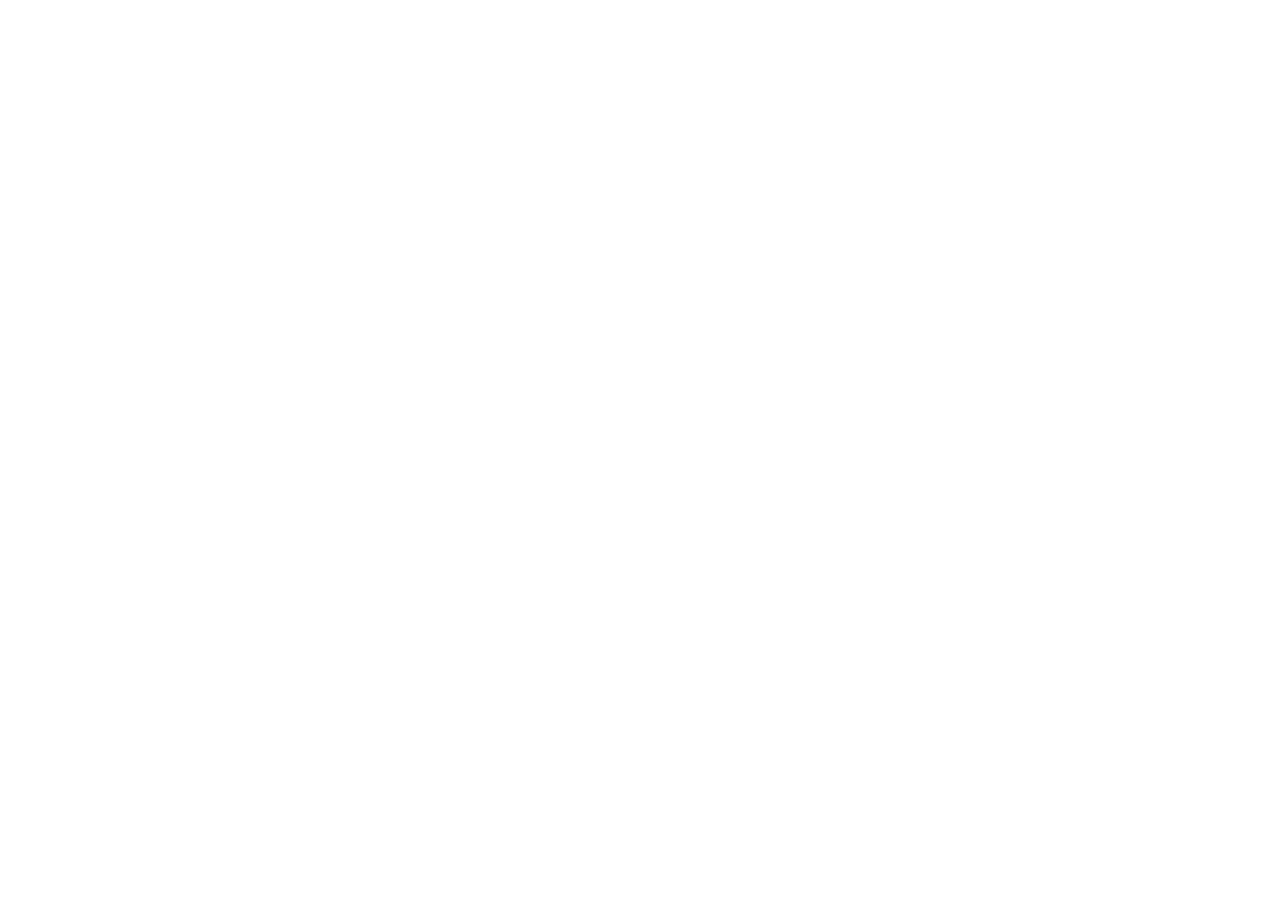
==== index.html @ bb97de82 "feat - Added the index.html" ====
<!DOCTYPE html>
<html lang="en">
<head>
    <meta charset="UTF-8">
    <meta http-equiv="X-UA-Compatible" content="IE=edge">
    <meta name="viewport" content="width=device-width, initial-scale=1.0">
    <title>Portfolio</title>
</head>
<body>
    
</body>
</html>
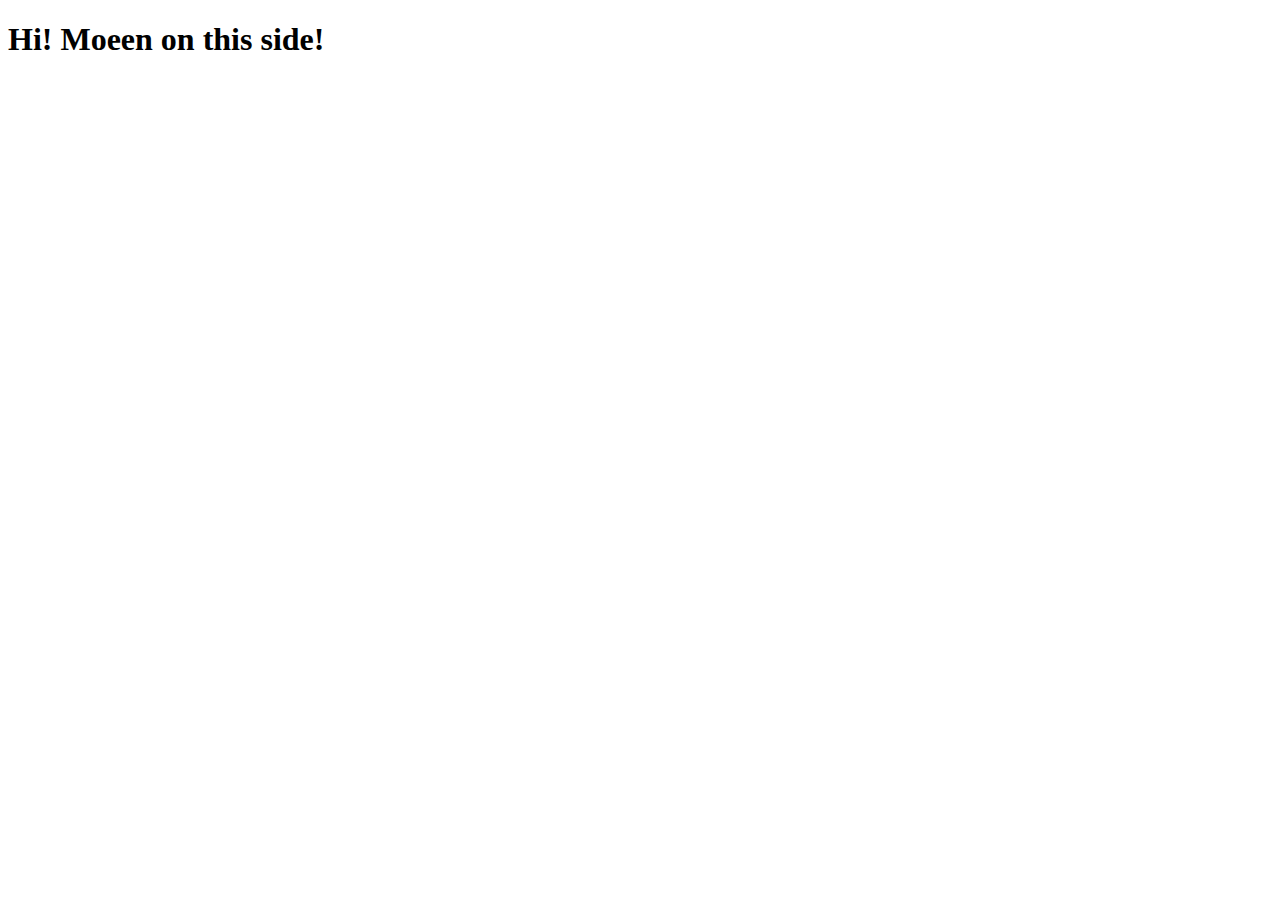
==== commit 465cc98f: "Just testing with netlify" ====
--- a/index.html
+++ b/index.html
@@ -7,6 +7,6 @@
     <title>Portfolio</title>
 </head>
 <body>
-    
+    <h1>Hi! Moeen on this side!</h1>
 </body>
 </html>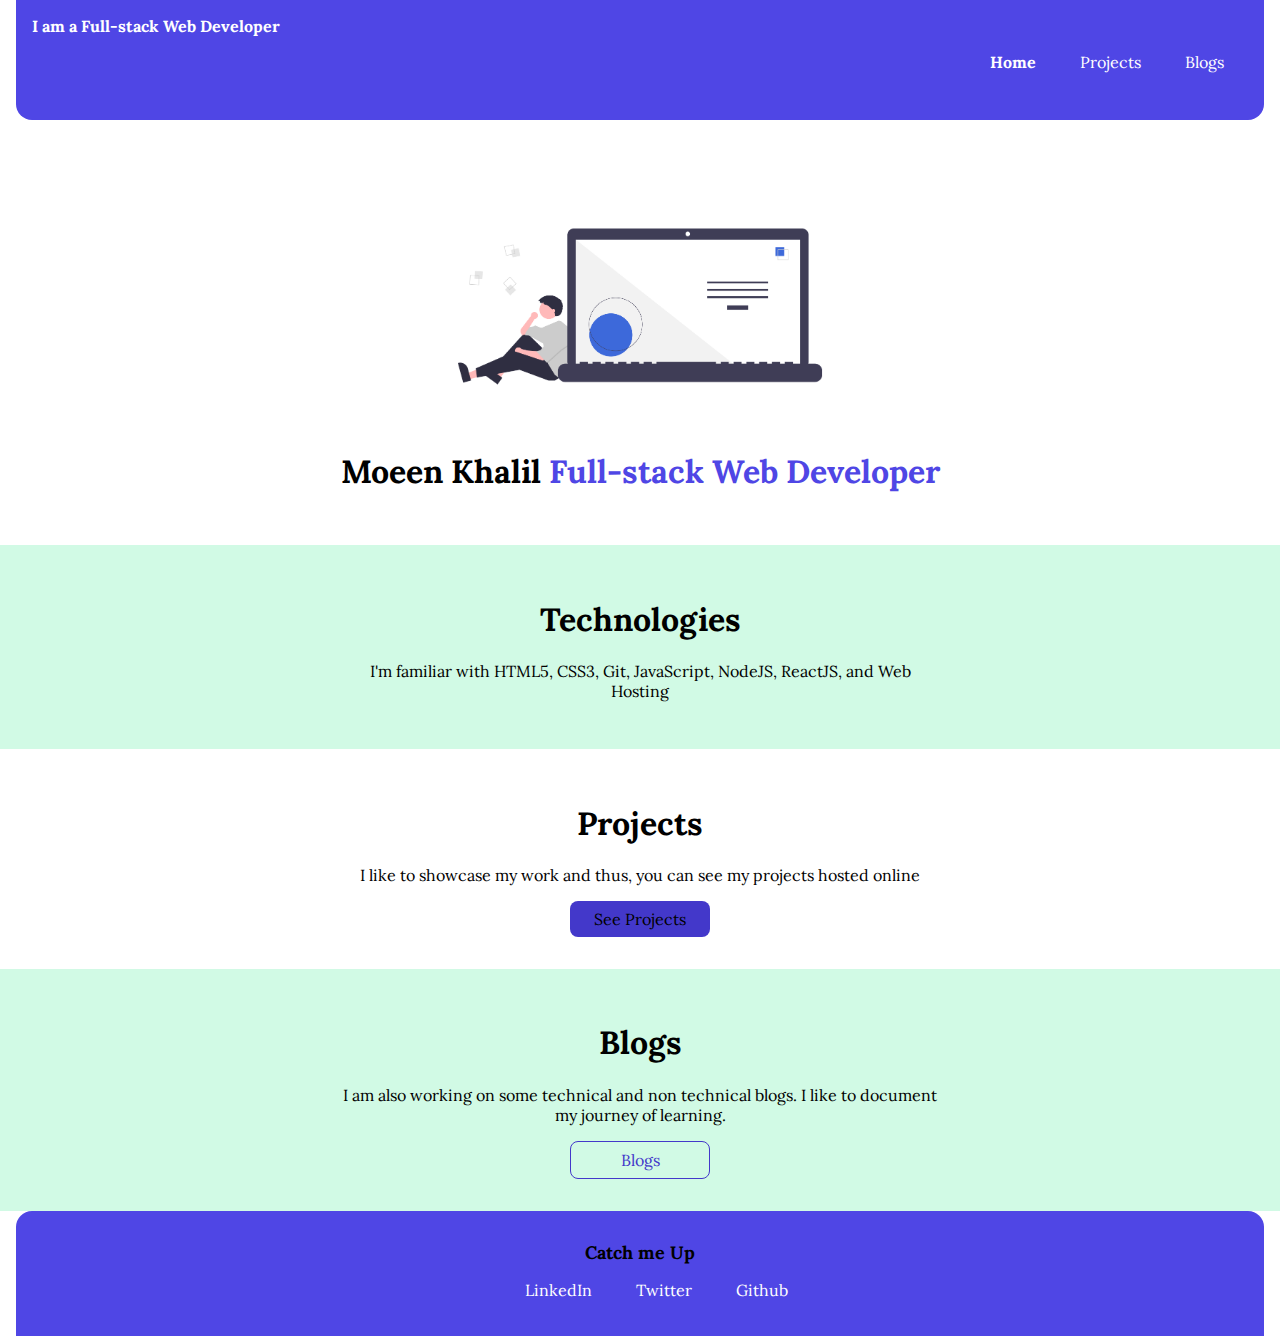
==== commit 0e6043fd: "All the files" ====
--- a/index.html
+++ b/index.html
@@ -4,9 +4,68 @@
     <meta charset="UTF-8">
     <meta http-equiv="X-UA-Compatible" content="IE=edge">
     <meta name="viewport" content="width=device-width, initial-scale=1.0">
-    <title>Portfolio</title>
+    <link rel="stylesheet" href="styles.css">
+    <link rel="icon" href="favicon.ico">  
+    <title>Moeen Khalil</title>
 </head>
 <body>
-    <h1>Hi! Moeen on this side!</h1>
+    
+<nav class="navigation-bar">
+    <div class="nav-div">I am a Full-stack Web Developer</div>
+    <ul class="list-nav">
+        <li class="list-item-nav"><a class="link-nav link-active" href="/">Home</a></li>
+        <li class="list-item-nav"><a class="link-nav" href="/projects.html">Projects</a></li>
+        <li class="list-item-nav"><a class="link-nav" href="/blogs.html">Blogs</a></li>
+    </ul>
+</nav>
+
+
+<header class="header">
+    <img class="header-img" src="./images/header.png" alt="">
+    <h1 class="header-heading">Moeen Khalil <span class="special-heading">Full-stack Web Developer</span></h1>
+</header>
+
+<section class="section colored">
+    <div class="section-container">
+        <h1>Technologies</h1>
+        <p>I'm familiar with HTML5, CSS3, Git, JavaScript, NodeJS, ReactJS, and Web Hosting</p>
+    </div>
+</section>
+
+<section class="section">
+    <div class="section-container">
+        <h1>Projects</h1>
+            <p>I like to showcase my work and thus, you can see my projects hosted online</p>
+            <a class="link link-primary" href="./projects.html">See Projects</a>
+
+    </div>
+</section>
+
+<section class="section colored">
+    <div class="section-container">
+        <h1>Blogs</h1>
+        <p>I am also working on some technical and non technical blogs. I like to document my journey of learning.</p>
+        <a class="link link-secondary" href="./blogs.html">Blogs</a>
+    </div>
+</section>
+
+
+<footer class="footer">
+    <div class="footer-heading">Catch me Up</div>
+    <ul class="list-foot">
+        <li class="list-item-foot">
+            <a class="foot-link" href="https://www.linkedin.com/in/moeenulislam" target="_blank">LinkedIn</a>
+        </li>
+
+        <li class="list-item-foot">
+            <a class="foot-link" href="https://twitter.com/moeenulislam_" target="_blank">Twitter</a>
+        </li>
+
+        <li class="list-item-foot">
+            <a class="foot-link" href="https://github.com/moeen-ul-islam" target="_blank">Github</a>
+        </li>
+    </ul>
+</footer>
+
 </body>
 </html>--- a/styles.css
+++ b/styles.css
@@ -0,0 +1,187 @@
+@import url('https://fonts.googleapis.com/css2?family=Lora:ital@1&display=swap');
+:root{
+    --primary-color:#4338CA;
+   
+
+}
+
+body{
+    font-family: 'Lora', serif;
+    margin: auto;
+}
+
+hr {
+    margin: 2rem 0rem;
+}
+
+/******NAVIGATION***********/
+
+.navigation-bar {
+    /* background-color: #10B981; */
+    background-color: #4F46E5;
+    padding: 1rem;
+    padding-bottom: 2rem;
+    border-bottom-left-radius: 1rem;
+    border-bottom-right-radius: 1rem;
+    margin-left: 1rem;
+    margin-right: 1rem;
+}
+.nav-div {
+    color:white;
+    font-weight: bold;
+}
+.list-nav {
+    text-align: right;
+    list-style: none;
+   
+}
+.list-item-nav {
+    display: inline;
+    
+    padding: 0rem 0.5rem;
+    padding-inline-start: 0px;
+    
+}
+.link-nav {
+    text-decoration: none;
+    padding:1rem;
+    color: white;
+}
+.navigation-bar .link-active {
+    font-weight: bold;
+}
+.link-nav:hover {
+    border-bottom: 3px solid white;
+}
+
+/******HEADER************/
+.header {
+        padding: 2rem;
+        padding-top: 5rem;
+    
+}
+.header .header-img {
+    max-width: 80%;
+    width: 450px;
+    display: block;
+    margin: auto;
+}
+.header .header-heading {
+    text-align: center;
+    padding-top: 1rem;
+    /*color: #10B981;*/
+}
+.header .special-heading {
+    /* color: #10B981; */
+    color: #4F46E5;
+}
+
+/*********SECTIONS*************/
+.section {
+    padding: 2rem;
+}
+.colored{
+    background-color: #D1FAE5;
+}
+ .section-container {
+    max-width: 600px;
+    margin: auto;
+}
+.section h1 {
+    text-align: center;
+}
+.section p {
+   /* width: 650px;*/
+    text-align: center;
+}
+.section a {
+    margin: auto;
+}
+ .link {
+    box-sizing: border-box;
+    text-decoration: none;
+    padding: 0.5rem 1rem;
+    margin-left: 16px;
+   /* text-align: center;*/
+}
+.link:hover {
+    /* background-color: #059669; */
+    background-color: #818CF8;
+    /* box-shadow: #34D399; */
+    box-shadow: #A5B4FC;
+    color: black;
+}
+
+ .link-primary {
+    background-color: var(--primary-color);
+    border-radius: 0.5rem;
+    color: black;
+    display: block;
+    max-width: 140px;
+    margin: 1rem 1rem 1rem 0rem;
+    text-align: center;
+    margin-left: 16px;
+
+}
+.link-secondary {
+    color: var(--primary-color);
+    border-radius: 0.5rem;
+    border: 1px solid var(--primary-color);
+    display: block;
+    max-width: 140px;
+    margin: 1rem 1rem 1rem 1rem;
+    text-align: center;
+    margin-left: 16px;
+}
+/********FOOTERS*****************/
+
+.footer {
+    /* background-color: #10B981; */
+    background-color: #4F46E5;
+    padding-bottom: 20px;
+    padding-top: 30px;
+    text-align: center;
+    color: white;
+    border-top-right-radius: 1rem;
+    border-top-left-radius: 1rem;
+    margin: auto 1rem;
+}
+
+
+.list-foot {
+  text-align: center;
+}
+.list-item-foot {
+    display: inline;
+    list-style: none;
+    padding: 0rem 0.5rem;
+    padding-inline-start: 0px;
+}
+.footer .foot-link {
+    text-decoration: none;
+    padding:1rem;
+    color: white;
+}
+.footer-heading {
+    font-weight: bold;
+    font-size: large;
+    color: black;
+  
+}
+.footer .foot-link:hover {
+    color: white;
+    border-bottom: white;
+    
+}
+
+
+/*******project page******/
+.list-project-page {
+    text-align: center;
+    list-style: none;
+}
+.link-project {
+    display: inline-block;
+   
+}
+/******blog page*********/
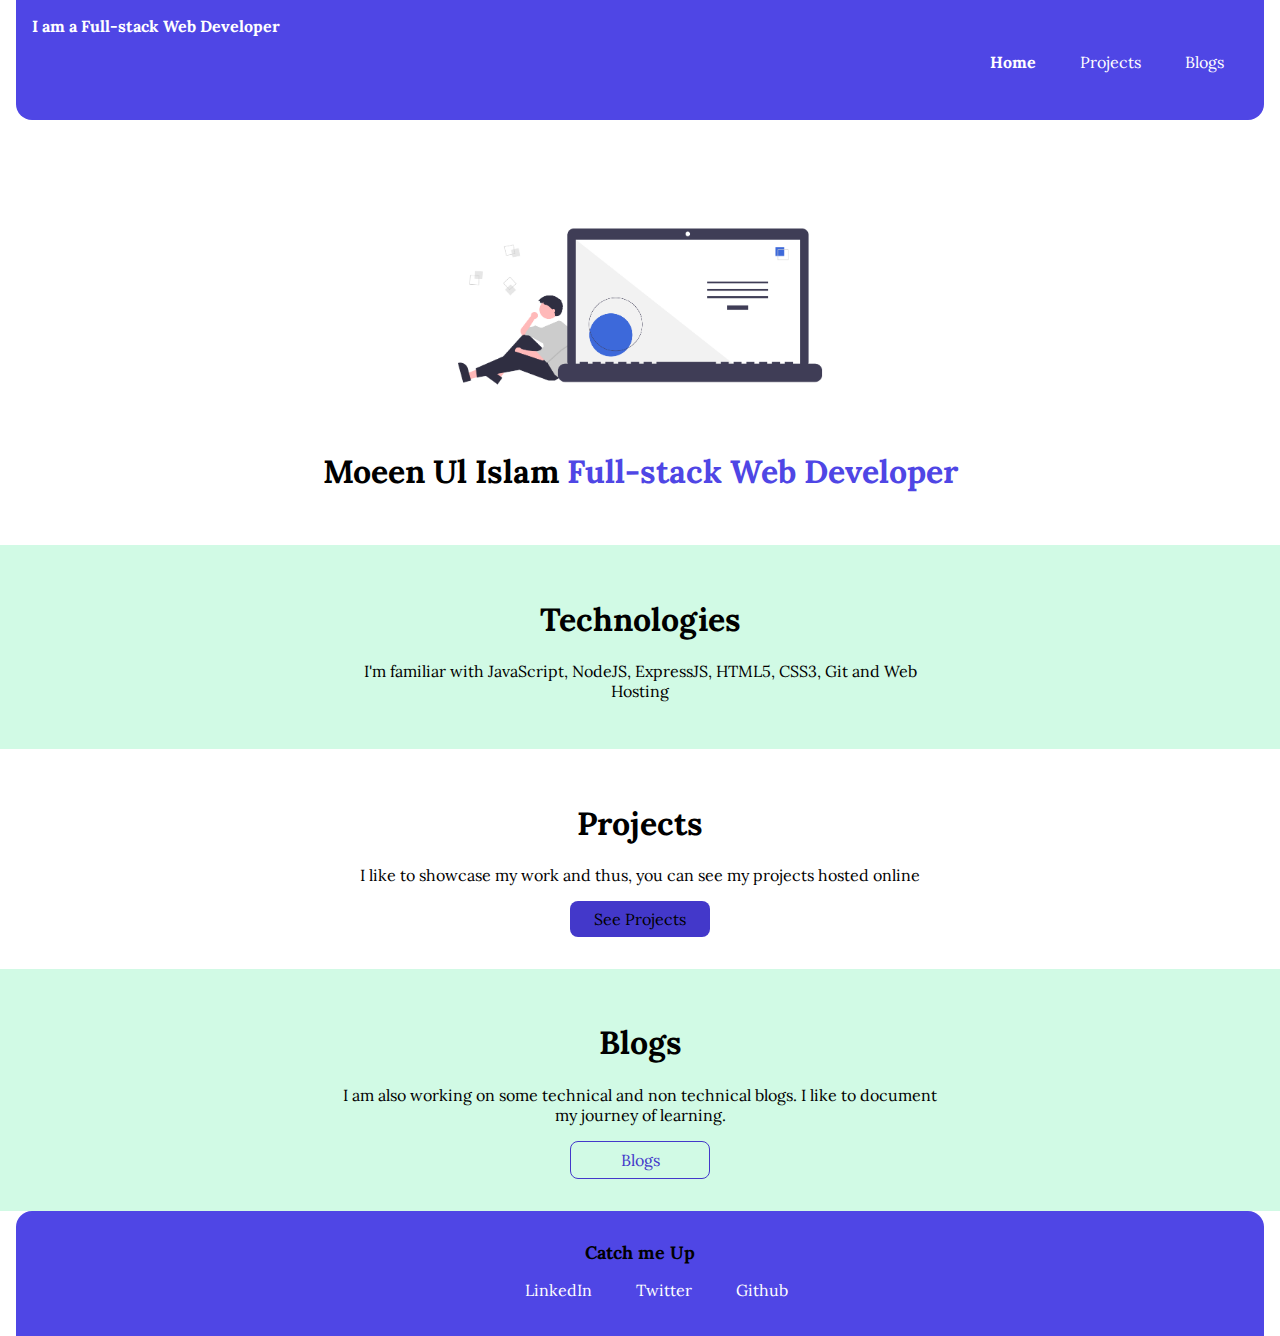
==== commit 729c5060: "refactor - refactor some files and added favicon" ====
--- a/index.html
+++ b/index.html
@@ -5,8 +5,8 @@
     <meta http-equiv="X-UA-Compatible" content="IE=edge">
     <meta name="viewport" content="width=device-width, initial-scale=1.0">
     <link rel="stylesheet" href="styles.css">
-    <link rel="icon" href="favicon.ico">  
-    <title>Moeen Khalil</title>
+    <link rel="icon" href="./images/favicon.png">
+    <title>Moeen Ul Islam</title>
 </head>
 <body>
     
@@ -22,13 +22,13 @@
 
 <header class="header">
     <img class="header-img" src="./images/header.png" alt="">
-    <h1 class="header-heading">Moeen Khalil <span class="special-heading">Full-stack Web Developer</span></h1>
+    <h1 class="header-heading">Moeen Ul Islam <span class="special-heading">Full-stack Web Developer</span></h1>
 </header>
 
 <section class="section colored">
     <div class="section-container">
         <h1>Technologies</h1>
-        <p>I'm familiar with HTML5, CSS3, Git, JavaScript, NodeJS, ReactJS, and Web Hosting</p>
+        <p>I'm familiar with JavaScript, NodeJS, ExpressJS, HTML5, CSS3, Git and Web Hosting</p>
     </div>
 </section>
 
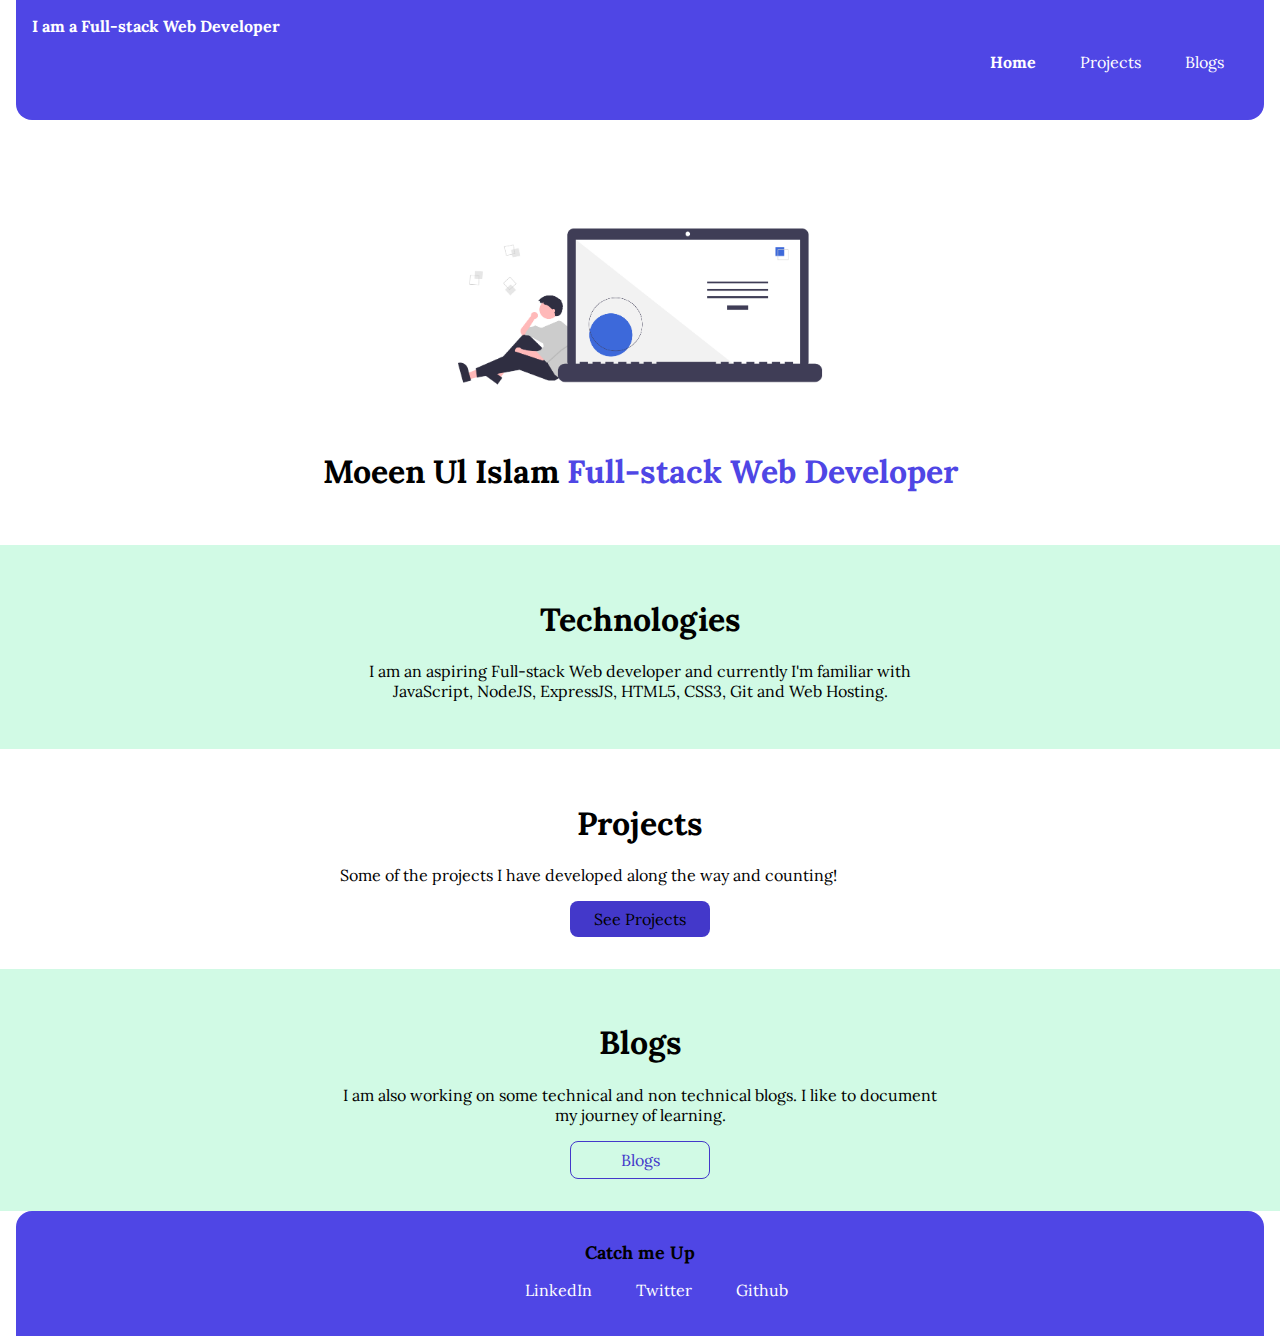
==== commit 538f520a: "refactor" ====
--- a/index.html
+++ b/index.html
@@ -28,14 +28,14 @@
 <section class="section colored">
     <div class="section-container">
         <h1>Technologies</h1>
-        <p>I'm familiar with JavaScript, NodeJS, ExpressJS, HTML5, CSS3, Git and Web Hosting</p>
+        <p>I am an aspiring Full-stack Web developer and currently I'm familiar with JavaScript, NodeJS, ExpressJS, HTML5, CSS3, Git and Web Hosting.</p>
     </div>
 </section>
 
 <section class="section">
     <div class="section-container">
         <h1>Projects</h1>
-            <p>I like to showcase my work and thus, you can see my projects hosted online</p>
+            <neoG>Some of the projects I have developed along the way and counting!</p>
             <a class="link link-primary" href="./projects.html">See Projects</a>
 
     </div>
